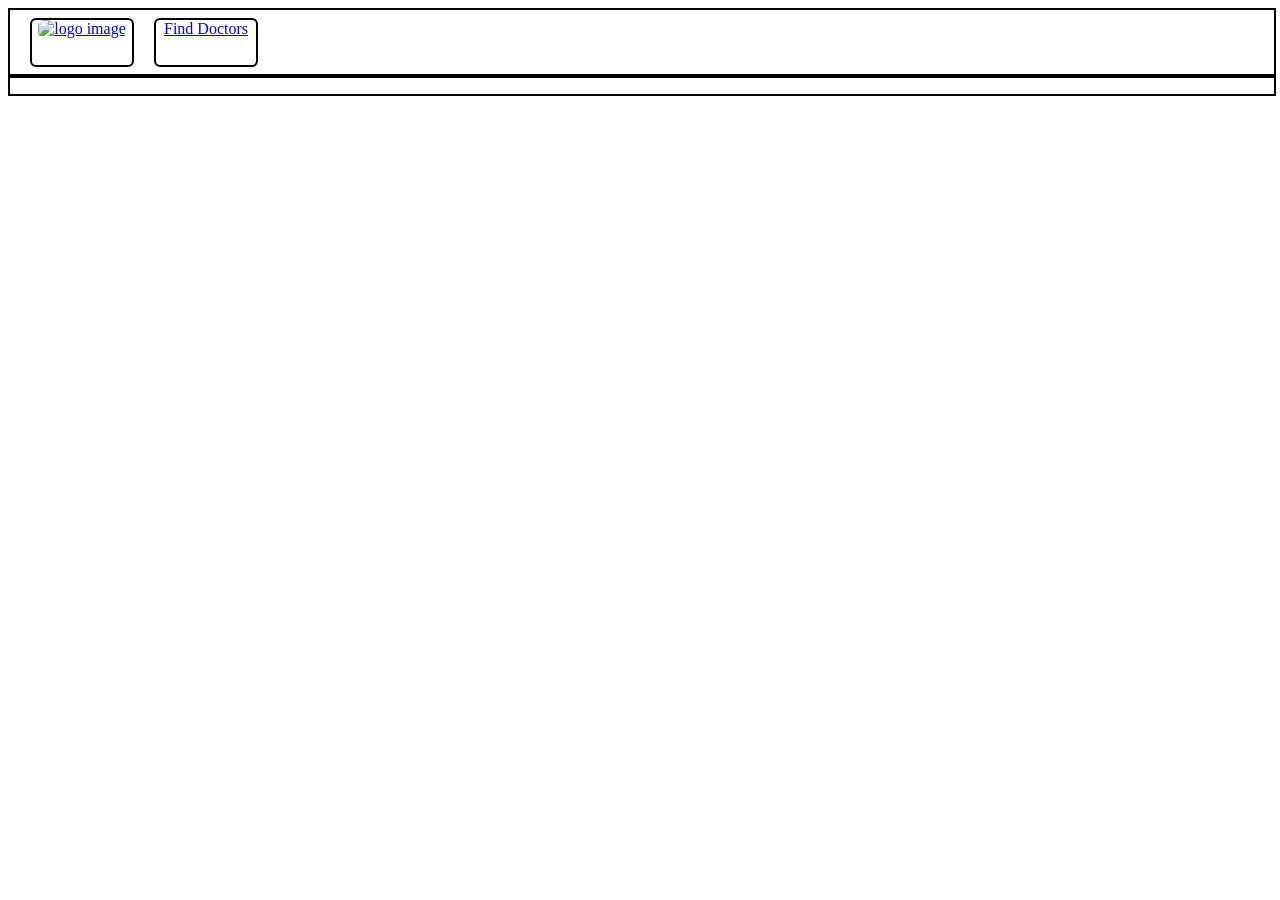
==== HTML/Index.html @ d13286d1 "rohan" ====
<!DOCTYPE html>
<html lang="en">
<head>
    <meta charset="UTF-8">
    <meta name="viewport" content="width=device-width, initial-scale=1.0">
    <title>Document</title>
    <link href="../CSS/Style.css" rel="stylesheet">
</head>
<body>
    <div class="main_coint">
        <div class="nav">
            <div class="logo">
                <a href="../CSS/Style.css" >
                    <img src="logo.png" alt="logo image" height="100%" width="100%" style="border-radius:6px;">
                </a>
            </div>
            <div class="logo">
                <a href="https://www.practo.com/" >
                Find Doctors
                </a>
            </div>
            
        </div>
        <div class="main"><p></p></div>
    </div>
</body>
</html>
---- CSS/Style.css ----
*{
    /* background-color: blue; */
 }
.nav{
    display:flex;
    height: 64px;
    width: 100%;
    border:2px solid black;
    align-items: center;
}
.logo{
    height: 45px;
    width: 100px;
    border:2px solid black;
    border-radius:6px;
    margin-left:20px;
    text-align: center;
    align-items: center;
}

.main{
    height: 100%;
    width: 100%;
    border:2px solid black;
}
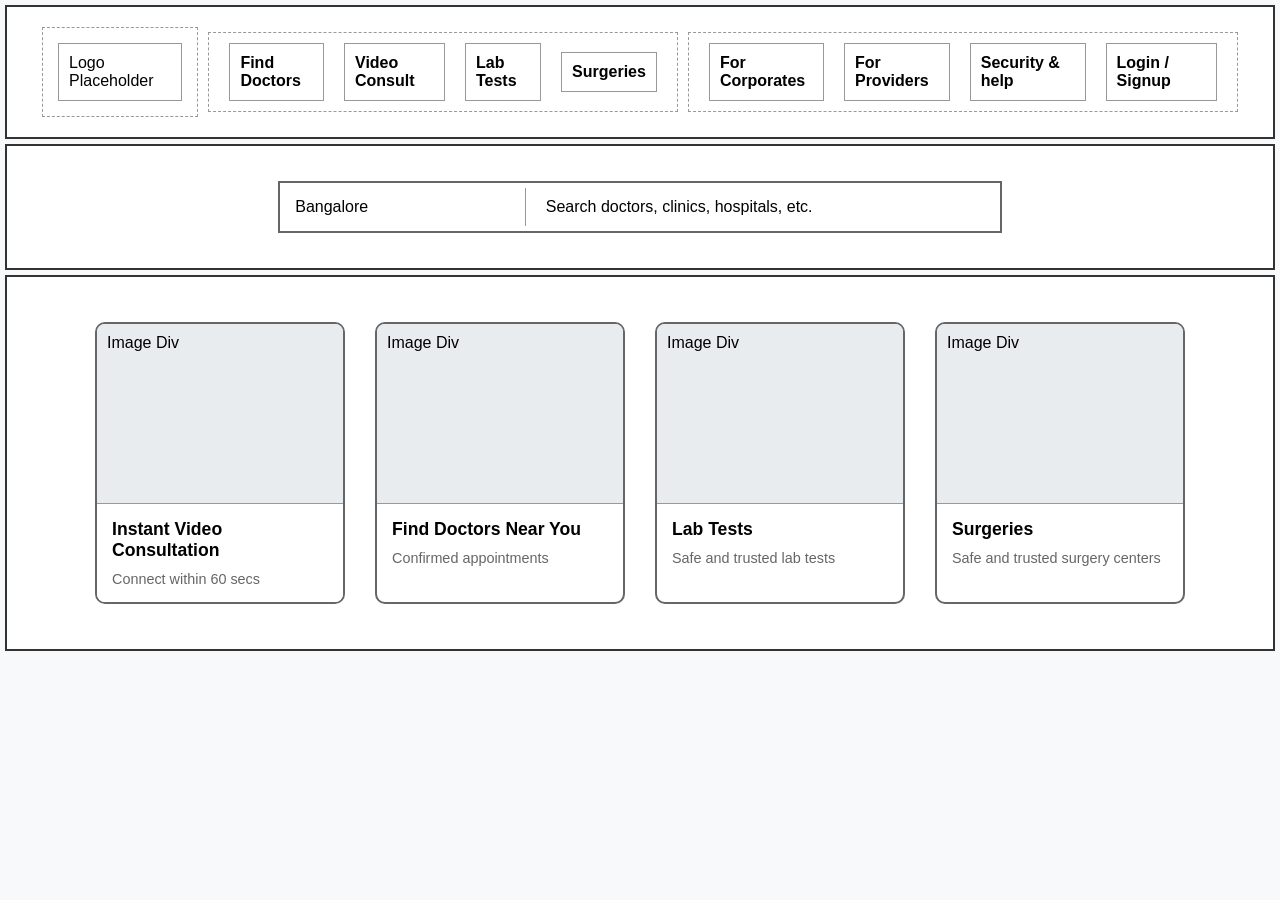
==== commit d5b40757: "rohan" ====
--- a/HTML/Index.html
+++ b/HTML/Index.html
@@ -7,21 +7,68 @@
     <link href="../CSS/Style.css" rel="stylesheet">
 </head>
 <body>
-    <div class="main_coint">
-        <div class="nav">
-            <div class="logo">
-                <a href="../CSS/Style.css" >
-                    <img src="logo.png" alt="logo image" height="100%" width="100%" style="border-radius:6px;">
-                </a>
-            </div>
-            <div class="logo">
-                <a href="https://www.practo.com/" >
-                Find Doctors
-                </a>
-            </div>
-            
-        </div>
-        <div class="main"><p></p></div>
+
+  <div class="header">
+    <div class="header-left">
+      <div class="logo">Logo Placeholder</div>
     </div>
+    
+    <div class="header-center">
+      <div class="nav-item">Find Doctors</div>
+      <div class="nav-item">Video Consult</div>
+      <div class="nav-item">Lab Tests</div>
+      <div class="nav-item">Surgeries</div>
+    </div>
+
+    <div class="header-right">
+      <div class="nav-item">For Corporates</div>
+      <div class="nav-item">For Providers</div>
+      <div class="nav-item">Security & help</div>
+      <div class="nav-item">Login / Signup</div>
+    </div>
+  </div>
+
+  <div class="search-container">
+    <div class="search-box">
+      <div class="location-input">Bangalore</div>
+      <div class="query-input">Search doctors, clinics, hospitals, etc.</div>
+    </div>
+  </div>
+
+  <div class="services-container">
+    
+    <div class="card">
+      <div class="card-image-placeholder">Image Div</div>
+      <div class="card-content">
+        <div class="card-title">Instant Video Consultation</div>
+        <div class="card-subtitle">Connect within 60 secs</div>
+      </div>
+    </div>
+
+    <div class="card">
+      <div class="card-image-placeholder">Image Div</div>
+      <div class="card-content">
+        <div class="card-title">Find Doctors Near You</div>
+        <div class="card-subtitle">Confirmed appointments</div>
+      </div>
+    </div>
+
+    <div class="card">
+      <div class="card-image-placeholder">Image Div</div>
+      <div class="card-content">
+        <div class="card-title">Lab Tests</div>
+        <div class="card-subtitle">Safe and trusted lab tests</div>
+      </div>
+    </div>
+
+    <div class="card">
+      <div class="card-image-placeholder">Image Div</div>
+      <div class="card-content">
+        <div class="card-title">Surgeries</div>
+        <div class="card-subtitle">Safe and trusted surgery centers</div>
+      </div>
+    </div>
+
+  </div>
 </body>
 </html>
--- a/CSS/Style.css
+++ b/CSS/Style.css
@@ -1,25 +1,114 @@
-*{
-    /* background-color: blue; */
- }
-.nav{
-    display:flex;
-    height: 64px;
-    width: 100%;
-    border:2px solid black;
+  * {
+    box-sizing: border-box;
+    font-family: sans-serif;
+  }
+
+  body {
+    margin: 0;
+    padding: 0;
+    background-color: #f8f9fa;
+  }
+
+  /* Universal border application for structure visualization */
+  div {
+    border: 1px solid #999;
+    padding: 10px;
+    margin: 5px;
+    background-color: #fff;
+  }
+
+  /* Header Section */
+  .header {
+    display: flex;
+    justify-content: space-between;
     align-items: center;
-}
-.logo{
-    height: 45px;
-    width: 100px;
-    border:2px solid black;
-    border-radius:6px;
-    margin-left:20px;
-    text-align: center;
+    border: 2px solid #333;
+    padding: 15px 30px;
+  }
+
+  .header-left, .header-center, .header-right {
+    display: flex;
     align-items: center;
-}
+    border-style: dashed;
+  }
 
-.main{
-    height: 100%;
-    width: 100%;
-    border:2px solid black;
-}
+  .nav-item {
+    margin: 0 10px;
+    font-weight: bold;
+  }
+
+  /* Search Section */
+  .search-container {
+    display: flex;
+    justify-content: center;
+    padding: 30px;
+    border: 2px solid #333;
+  }
+
+  .search-box {
+    display: flex;
+    width: 60%;
+    border: 2px solid #666;
+    padding: 0;
+  }
+
+  .location-input {
+    flex: 1;
+    border: none;
+    border-right: 1px solid #999;
+  }
+
+  .query-input {
+    flex: 2;
+    border: none;
+  }
+
+  /* Cards Section */
+  .services-container {
+    display: flex;
+    justify-content: center;
+    gap: 20px;
+    padding: 40px;
+    border: 2px solid #333;
+  }
+
+  .card {
+    display: flex;
+    flex-direction: column;
+    width: 250px;
+    border: 2px solid #666;
+    border-radius: 10px;
+    padding: 0;
+    overflow: hidden;
+  }
+
+  .card-image-placeholder {
+    height: 180px;
+    border: none;
+    border-bottom: 1px solid #999;
+    background-color: #e9ecef;
+    margin: 0;
+  }
+
+  .card-content {
+    padding: 15px;
+    border: none;
+    margin: 0;
+  }
+
+  .card-title {
+    font-weight: bold;
+    font-size: 1.1em;
+    border: none;
+    padding: 0 0 10px 0;
+    margin: 0;
+  }
+
+  .card-subtitle {
+    color: #666;
+    font-size: 0.9em;
+    border: none;
+    padding: 0;
+    margin: 0;
+  }
+  
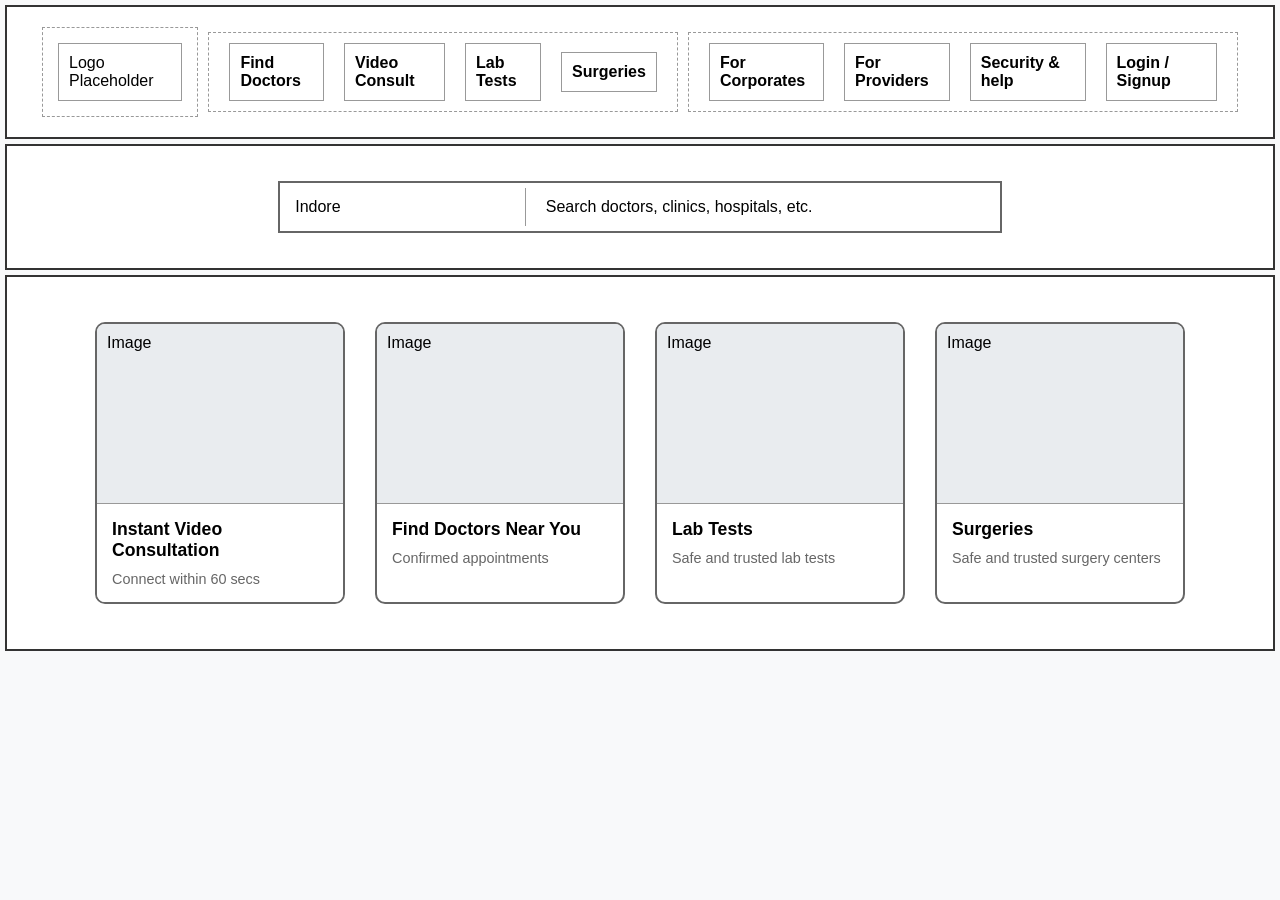
==== commit ad9ebfb8: "rohan" ====
--- a/HTML/Index.html
+++ b/HTML/Index.html
@@ -30,7 +30,7 @@
 
   <div class="search-container">
     <div class="search-box">
-      <div class="location-input">Bangalore</div>
+      <div class="location-input">Indore</div>
       <div class="query-input">Search doctors, clinics, hospitals, etc.</div>
     </div>
   </div>
@@ -38,7 +38,7 @@
   <div class="services-container">
     
     <div class="card">
-      <div class="card-image-placeholder">Image Div</div>
+      <div class="card-image-placeholder">Image</div>
       <div class="card-content">
         <div class="card-title">Instant Video Consultation</div>
         <div class="card-subtitle">Connect within 60 secs</div>
@@ -46,7 +46,7 @@
     </div>
 
     <div class="card">
-      <div class="card-image-placeholder">Image Div</div>
+      <div class="card-image-placeholder">Image </div>
       <div class="card-content">
         <div class="card-title">Find Doctors Near You</div>
         <div class="card-subtitle">Confirmed appointments</div>
@@ -54,7 +54,7 @@
     </div>
 
     <div class="card">
-      <div class="card-image-placeholder">Image Div</div>
+      <div class="card-image-placeholder">Image </div>
       <div class="card-content">
         <div class="card-title">Lab Tests</div>
         <div class="card-subtitle">Safe and trusted lab tests</div>
@@ -62,7 +62,7 @@
     </div>
 
     <div class="card">
-      <div class="card-image-placeholder">Image Div</div>
+      <div class="card-image-placeholder">Image </div>
       <div class="card-content">
         <div class="card-title">Surgeries</div>
         <div class="card-subtitle">Safe and trusted surgery centers</div>
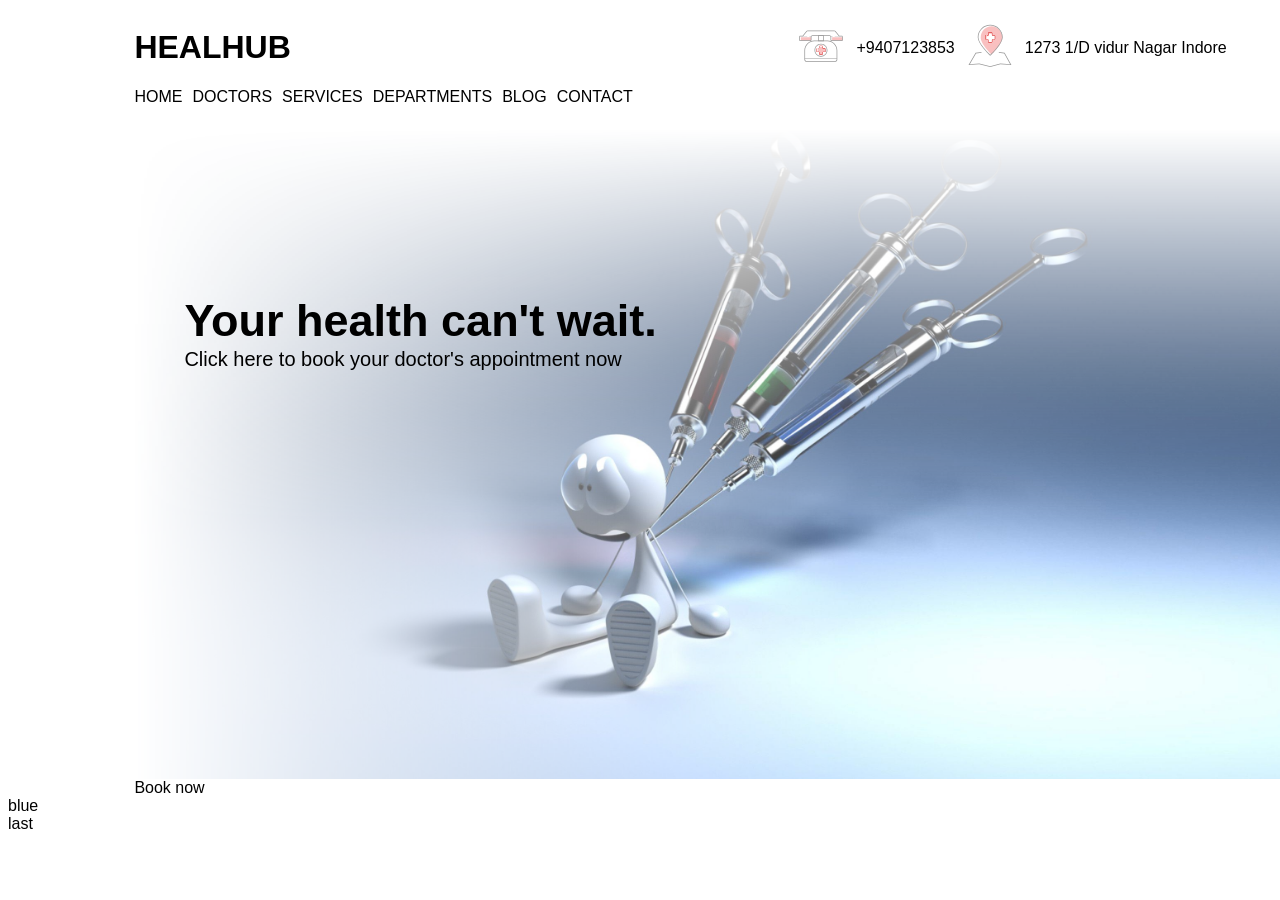
==== commit c603ab98: "rohan" ====
--- a/HTML/Index.html
+++ b/HTML/Index.html
@@ -1,74 +1,33 @@
 <!DOCTYPE html>
 <html lang="en">
 <head>
-    <meta charset="UTF-8">
-    <meta name="viewport" content="width=device-width, initial-scale=1.0">
-    <title>Document</title>
-    <link href="../CSS/Style.css" rel="stylesheet">
+  <meta charset="UTF-8">
+  <meta name="viewport" content="width=device-width, initial-scale=1.0">
+  <title>Document</title>
+  <link href="../CSS/Style.css" rel="Stylesheet">
 </head>
 <body>
-
-  <div class="header">
-    <div class="header-left">
-      <div class="logo">Logo Placeholder</div>
+  <div class="main_c">
+    <div class="Upper_nav">
+      <div class="heading"><h1>HEAL</span><span>HUB</span></h1></div>
+      <div class="phone"><span><img src="../Images/telephone-svgrepo-com.svg" height="50px" width="50px"></span><span>+9407123853</span></div>
+      <div class="location"><span><img src="../Images/location-svgrepo-com.svg" height="50px" width="50px"></span><span>1273 1/D vidur Nagar Indore</span></div>
+      </div>
+    <div class="Second_nav">
+      <div class="nav_item">HOME</div>
+      <div class="nav_item">DOCTORS</div>
+      <div class="nav_item">SERVICES</div>
+      <div class="nav_item">DEPARTMENTS</div>
+      <div class="nav_item">BLOG</div>
+      <div class="nav_item">CONTACT</div>
     </div>
-    
-    <div class="header-center">
-      <div class="nav-item">Find Doctors</div>
-      <div class="nav-item">Video Consult</div>
-      <div class="nav-item">Lab Tests</div>
-      <div class="nav-item">Surgeries</div>
+    <div class="slides_phots"> 
+      <div class="img1"></div>
+      <div class="tonimg"><p><b>Your health can't wait.</b></p><br><P style="font-size: 20px;position: absolute; top: 78px;"> Click here to book your doctor's appointment now</p></div>
+      <div class="book_box">Book now</div>
     </div>
-
-    <div class="header-right">
-      <div class="nav-item">For Corporates</div>
-      <div class="nav-item">For Providers</div>
-      <div class="nav-item">Security & help</div>
-      <div class="nav-item">Login / Signup</div>
-    </div>
-  </div>
-
-  <div class="search-container">
-    <div class="search-box">
-      <div class="location-input">Indore</div>
-      <div class="query-input">Search doctors, clinics, hospitals, etc.</div>
-    </div>
-  </div>
-
-  <div class="services-container">
-    
-    <div class="card">
-      <div class="card-image-placeholder">Image</div>
-      <div class="card-content">
-        <div class="card-title">Instant Video Consultation</div>
-        <div class="card-subtitle">Connect within 60 secs</div>
-      </div>
-    </div>
-
-    <div class="card">
-      <div class="card-image-placeholder">Image </div>
-      <div class="card-content">
-        <div class="card-title">Find Doctors Near You</div>
-        <div class="card-subtitle">Confirmed appointments</div>
-      </div>
-    </div>
-
-    <div class="card">
-      <div class="card-image-placeholder">Image </div>
-      <div class="card-content">
-        <div class="card-title">Lab Tests</div>
-        <div class="card-subtitle">Safe and trusted lab tests</div>
-      </div>
-    </div>
-
-    <div class="card">
-      <div class="card-image-placeholder">Image </div>
-      <div class="card-content">
-        <div class="card-title">Surgeries</div>
-        <div class="card-subtitle">Safe and trusted surgery centers</div>
-      </div>
-    </div>
-
+    <div class="blue_slide">blue</div>
+    <div class="bottom">last</div>
   </div>
 </body>
 </html>
--- a/CSS/Style.css
+++ b/CSS/Style.css
@@ -1,114 +1,55 @@
-  * {
-    box-sizing: border-box;
-    font-family: sans-serif;
-  }
-
-  body {
-    margin: 0;
-    padding: 0;
-    background-color: #f8f9fa;
-  }
-
-  /* Universal border application for structure visualization */
-  div {
-    border: 1px solid #999;
-    padding: 10px;
-    margin: 5px;
-    background-color: #fff;
-  }
-
-  /* Header Section */
-  .header {
-    display: flex;
-    justify-content: space-between;
-    align-items: center;
-    border: 2px solid #333;
-    padding: 15px 30px;
-  }
-
-  .header-left, .header-center, .header-right {
-    display: flex;
-    align-items: center;
-    border-style: dashed;
-  }
-
-  .nav-item {
-    margin: 0 10px;
-    font-weight: bold;
-  }
-
-  /* Search Section */
-  .search-container {
-    display: flex;
-    justify-content: center;
-    padding: 30px;
-    border: 2px solid #333;
-  }
-
-  .search-box {
-    display: flex;
-    width: 60%;
-    border: 2px solid #666;
-    padding: 0;
-  }
-
-  .location-input {
-    flex: 1;
-    border: none;
-    border-right: 1px solid #999;
-  }
-
-  .query-input {
-    flex: 2;
-    border: none;
-  }
-
-  /* Cards Section */
-  .services-container {
-    display: flex;
-    justify-content: center;
-    gap: 20px;
-    padding: 40px;
-    border: 2px solid #333;
-  }
-
-  .card {
-    display: flex;
-    flex-direction: column;
-    width: 250px;
-    border: 2px solid #666;
-    border-radius: 10px;
-    padding: 0;
-    overflow: hidden;
-  }
-
-  .card-image-placeholder {
-    height: 180px;
-    border: none;
-    border-bottom: 1px solid #999;
-    background-color: #e9ecef;
-    margin: 0;
-  }
-
-  .card-content {
-    padding: 15px;
-    border: none;
-    margin: 0;
-  }
-
-  .card-title {
-    font-weight: bold;
-    font-size: 1.1em;
-    border: none;
-    padding: 0 0 10px 0;
-    margin: 0;
-  }
-
-  .card-subtitle {
-    color: #666;
-    font-size: 0.9em;
-    border: none;
-    padding: 0;
-    margin: 0;
-  }
-  +*{
+  /* border: 1px solid black; */
+  color:black;
+  font-family: 'Segoe UI', Tahoma, Geneva, Verdana, sans-serif;
+}
+.Upper_nav{
+  display: flex;
+  flex-direction: row ;
+  align-items: center;
+}
+.heading{
+  margin-left: 10%;
+}
+.phone{
+  margin-left:40%;
+  display: flex;
+  align-items: center;
+  gap: 10px;
+}
+.location{
+  margin-left:10px;
+  display: flex;
+  align-items: center;
+  gap: 10px;
+  
+}
+.Second_nav{
+  margin-left: 10%;
+  display: flex;
+  align-items: center;
+  gap: 10px;
+  
+}
+.slides_phots{
+  margin-left: 10%;
+}
+.img1{
+  height: 650px;
+  width: 1190px;
+  margin-top: 2%;
+  visibility:10px ;
+  background-image: url(../Images/4433937.jpg);
+  background-size: cover;
+  mask-image:
+    linear-gradient(to bottom, transparent 0%, black 60%),
+    linear-gradient(to right, transparent 0%, black 60%);
+    mask-composite: intersect;
+    display: block;
+}
+.tonimg{
+  position: absolute;
+  top:250px;
+  font-size: 45px;
+  margin-left: 50px;
+}
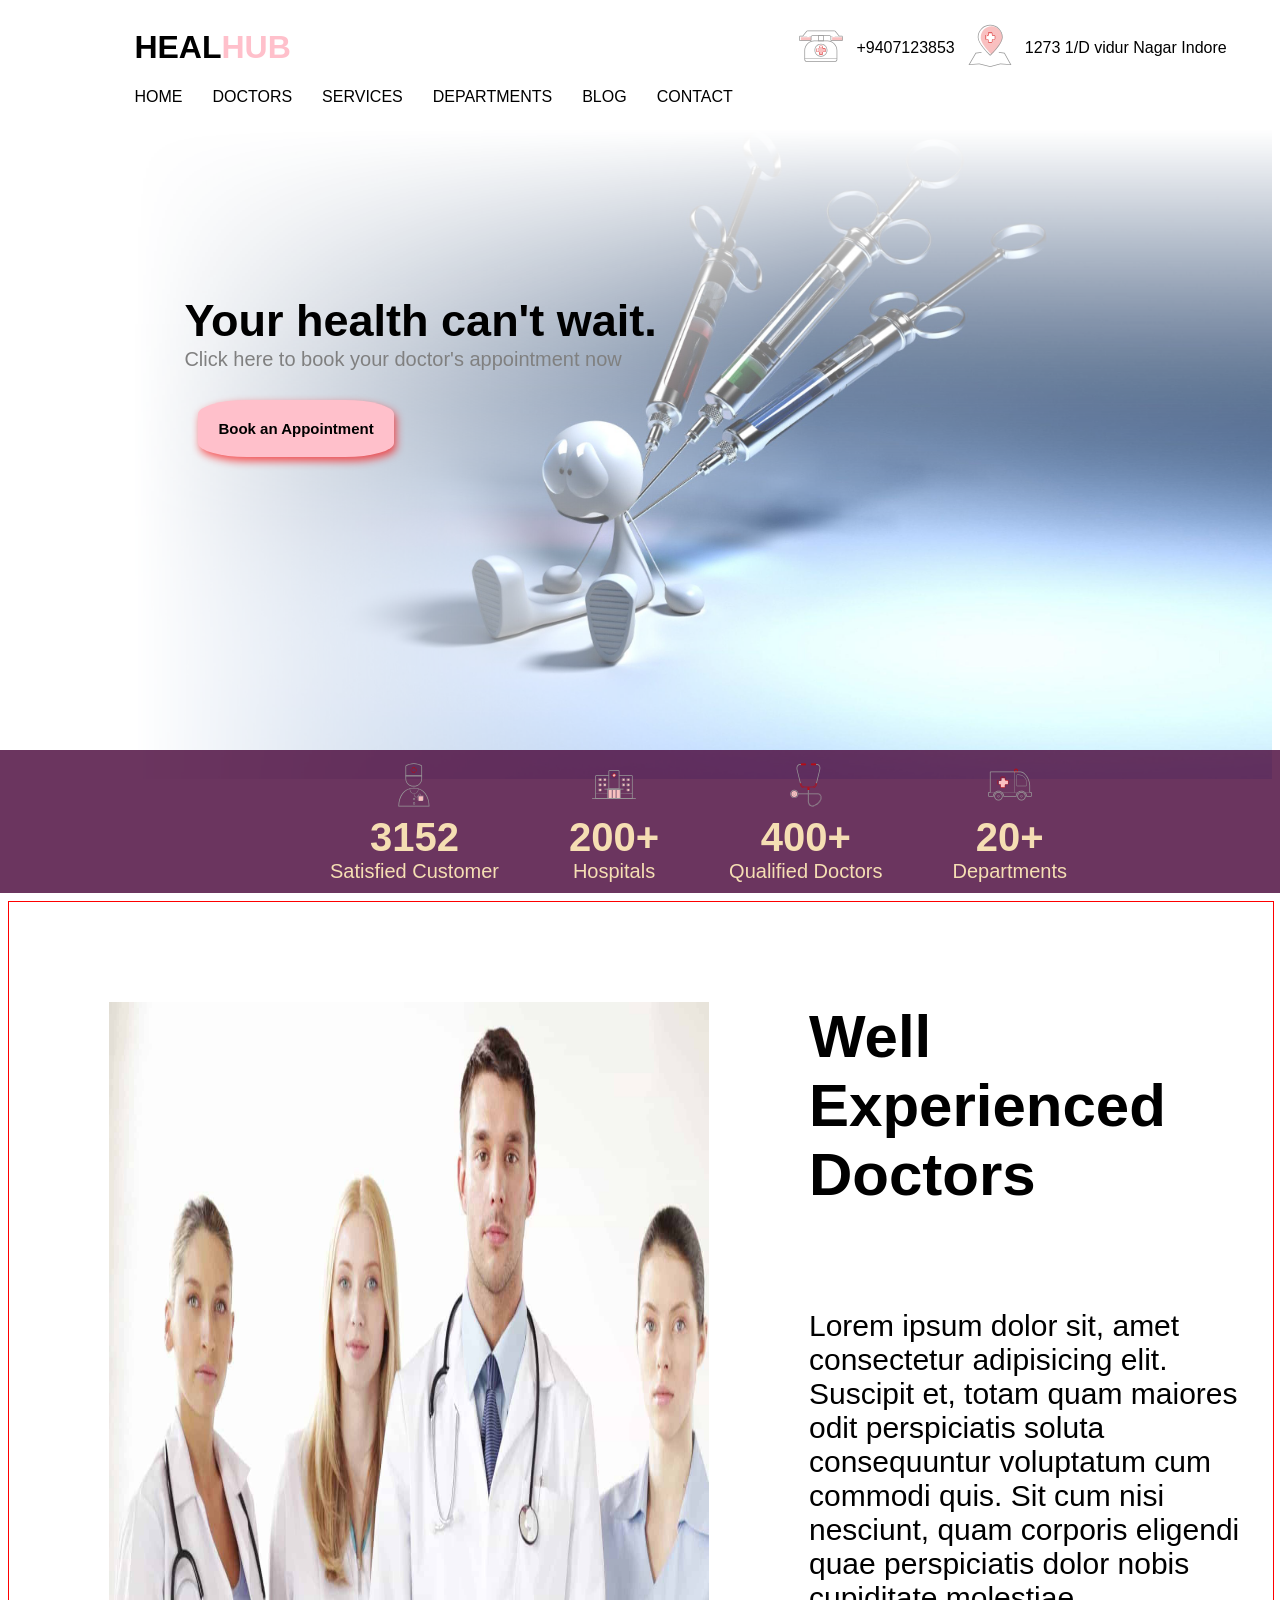
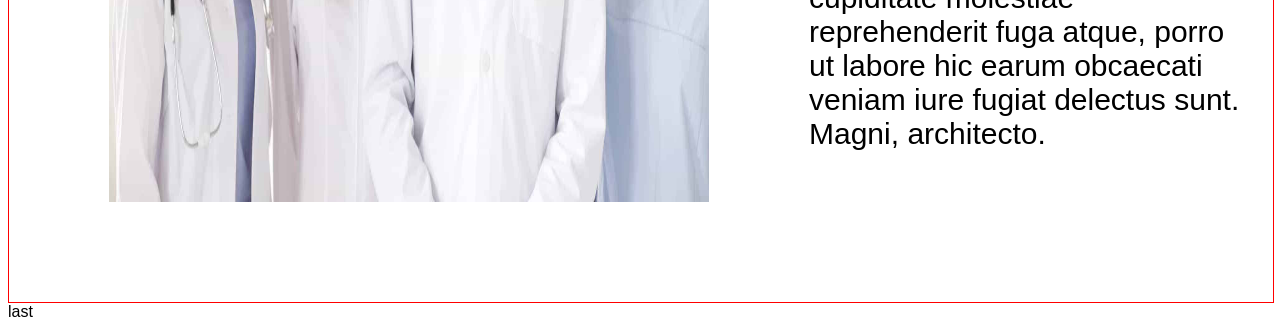
==== commit 7774b6f3: "rohan" ====
--- a/HTML/Index.html
+++ b/HTML/Index.html
@@ -9,7 +9,7 @@
 <body>
   <div class="main_c">
     <div class="Upper_nav">
-      <div class="heading"><h1>HEAL</span><span>HUB</span></h1></div>
+      <div class="heading"><h1>HEAL</span><span style="color: pink;">HUB</span></h1></div>
       <div class="phone"><span><img src="../Images/telephone-svgrepo-com.svg" height="50px" width="50px"></span><span>+9407123853</span></div>
       <div class="location"><span><img src="../Images/location-svgrepo-com.svg" height="50px" width="50px"></span><span>1273 1/D vidur Nagar Indore</span></div>
       </div>
@@ -21,13 +21,40 @@
       <div class="nav_item">BLOG</div>
       <div class="nav_item">CONTACT</div>
     </div>
+
+
+
     <div class="slides_phots"> 
       <div class="img1"></div>
-      <div class="tonimg"><p><b>Your health can't wait.</b></p><br><P style="font-size: 20px;position: absolute; top: 78px;"> Click here to book your doctor's appointment now</p></div>
-      <div class="book_box">Book now</div>
+      <div class="tonimg"><p><b>Your health can't wait.</b></p><br><P style="font-size: 20px;position: absolute; top: 78px; color: gray;"> Click here to book your doctor's appointment now</p></div>
+        <div class="book_box">Book an Appointment</div>
+        <div class="img2"></div>
+        <div class="patta" >
+          <div class="box1" style="margin-left: 25%;"><img src="../Images/doctor-svgrepo-com.svg" height="50px" width="50px"><h1>3152</h1>Satisfied Customer</div>
+          <div class="box1"><img src="../Images/clinic-building-svgrepo-com.svg" height="50px" width="50px"><h1>200+</h1>Hospitals</div>
+          <div class="box1"><img src="../Images/stethoscope-svgrepo-com.svg" height="50px" width="50px"><h1>400+</h1>Qualified Doctors</div>
+          <div class="box1"><img src="../Images/ambulance-svgrepo-com.svg" height="50px" width="50px"><h1>20+</h1>Departments</div>
+        </div>
     </div>
-    <div class="blue_slide">blue</div>
+    <br><br><br><br>
+
+
+
+    <div class="doct">
+      <div class="dimg"><img src="../Images/docs.jpg" width="100%" height="100%"></div>
+      <div class="headd"><h1>Well Experienced Doctors</h1></div>
+      <div class="headd">Lorem ipsum dolor sit, amet consectetur adipisicing elit. Suscipit et, totam quam maiores odit perspiciatis soluta consequuntur voluptatum cum commodi quis. Sit cum nisi nesciunt, quam corporis eligendi quae perspiciatis dolor nobis cupiditate molestiae reprehenderit fuga atque, porro ut labore hic earum obcaecati veniam iure fugiat delectus sunt. Magni, architecto.</div>
+    </div>
+
+
+
     <div class="bottom">last</div>
-  </div>
+
+
+
+    </div>
+
+
+
 </body>
 </html>
--- a/CSS/Style.css
+++ b/CSS/Style.css
@@ -28,7 +28,7 @@
   margin-left: 10%;
   display: flex;
   align-items: center;
-  gap: 10px;
+  gap: 30px;
   
 }
 .slides_phots{
@@ -36,7 +36,7 @@
 }
 .img1{
   height: 650px;
-  width: 1190px;
+  width: 100%;
   margin-top: 2%;
   visibility:10px ;
   background-image: url(../Images/4433937.jpg);
@@ -52,4 +52,81 @@
   top:250px;
   font-size: 45px;
   margin-left: 50px;
+}
+.book_box{
+  position: absolute;
+  top: 400px;
+  margin-left: 5%;
+  padding: 20px;
+  font-size: 15px;
+  background-color: pink;
+  border-radius: 25%;
+  box-shadow: rgba(255, 0, 0, 0.653) 2px 4px 8px;
+  font-weight: 900;
+}
+.book_box:hover{
+  background-color: greenyellow;
+  box-shadow: rgba(80, 80, 80, 0.788) 2px 4px 8px;
+  z-index: 2;
+}
+/* .img1{
+  height: 650px;
+  width: 100%;
+  margin-top: 2%;
+  visibility:10px ;
+  background-image: url(../Images/4433914.jpg);
+  background-size: cover;
+  mask-image:
+  linear-gradient(to bottom, transparent 0%, black 60%),
+  linear-gradient(to right, transparent 0%, black 60%);
+  mask-composite: intersect;
+  display: block;
+  overflow-wrap: anywhere;
+  } */
+  .patta{
+    position: absolute;
+    top: 750px;
+    left: 0;
+    width: 100%;
+    display: flex;
+    flex-direction: row;
+    gap: 50px;
+    background-color: rgba(71, 3, 55, 0.8);
+    opacity: 0.2px;
+    justify-items: center ;
+    align-items: center;
+    text-align: center;
+}
+.box1{
+padding: 10px;
+color: wheat;
+font-size: 20px;
+position: flex;
+}
+.box1 h1{
+  color: wheat;
+  padding: 0;
+  margin: 0;
+}
+.doct{
+  margin-top:50px ;
+  display: block;
+  height:1000px;
+  width: 100%;
+  border: 1px solid red;
+  /* display: flex; */
+}
+.headd{
+  margin-left:800px ;
+  font-size: 30px;
+  margin-top: 100px;
+  margin-right: 30px;
+}
+.dimg{
+  margin: 100px;
+  height: 800px;
+  width: 600px;
+  mask-image: -moz-linear-gradient();
+  border-radius: 20px;
+  position: absolute;
 }
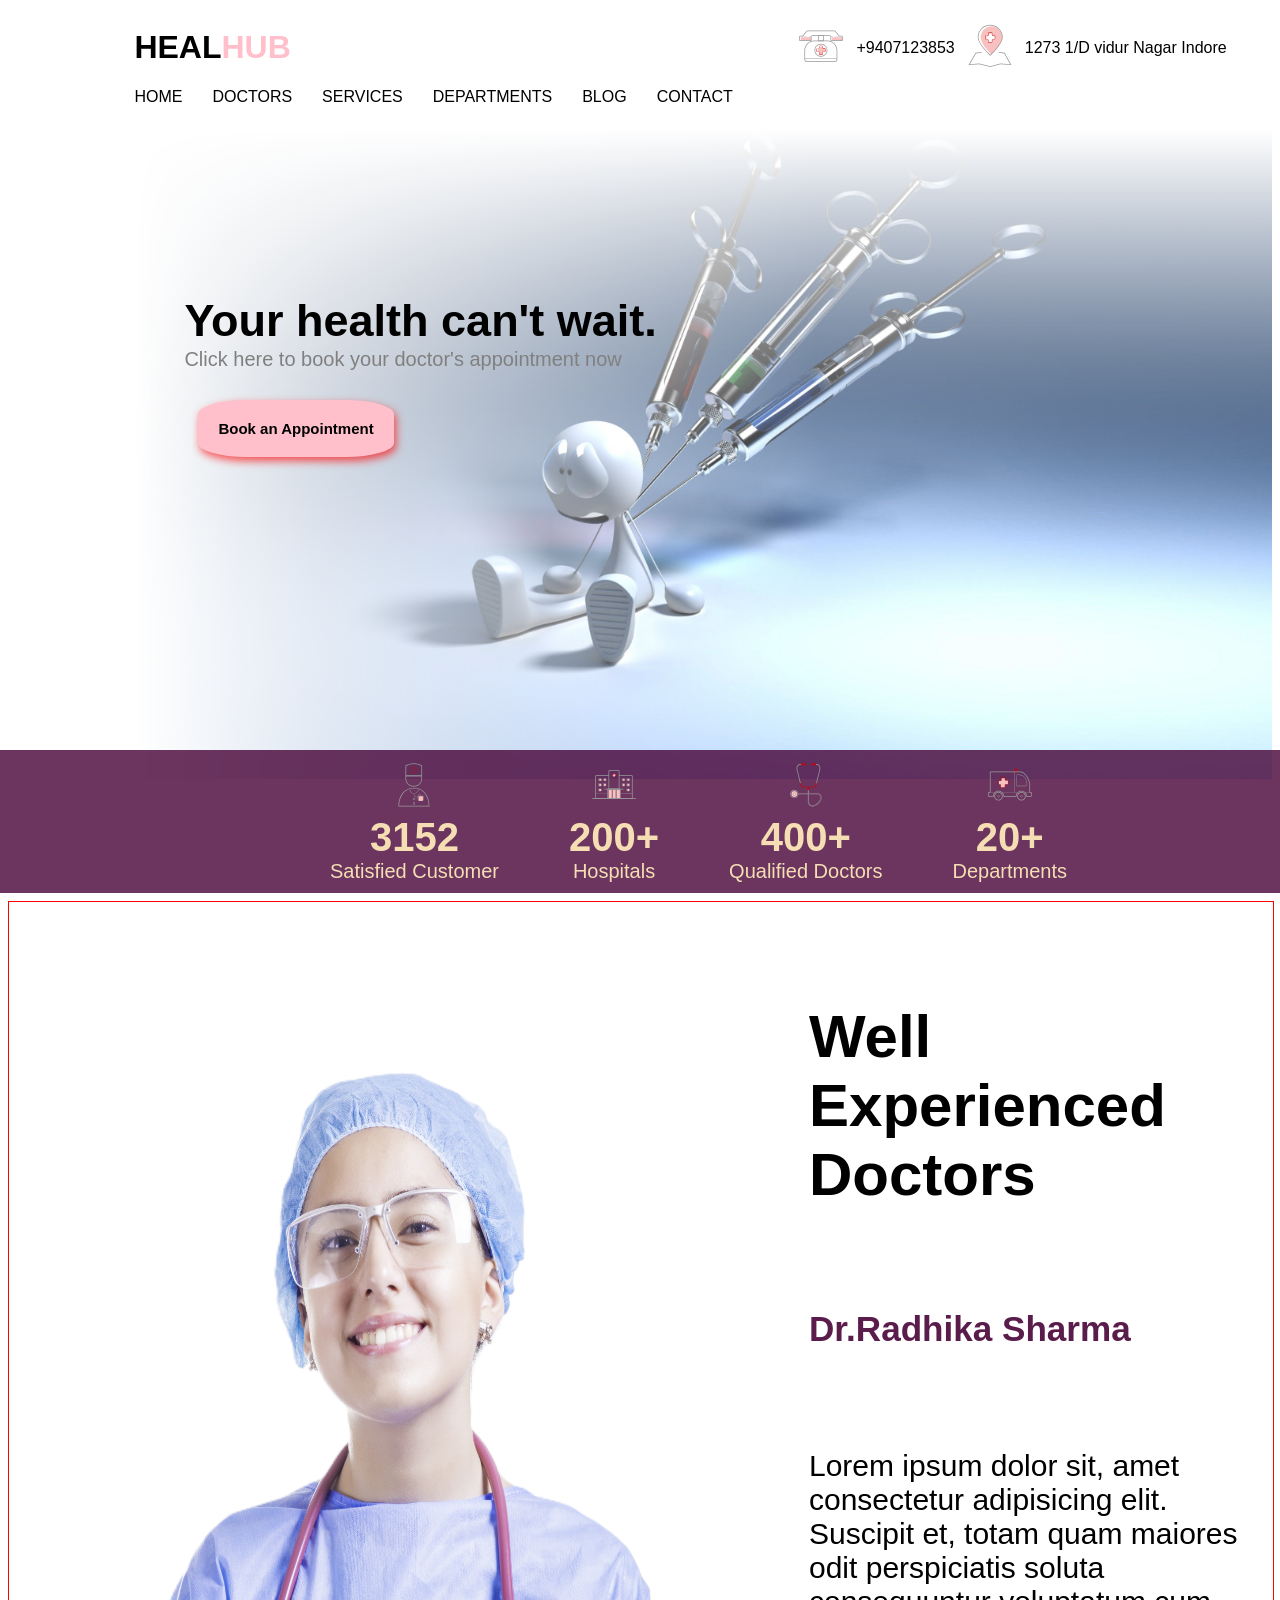
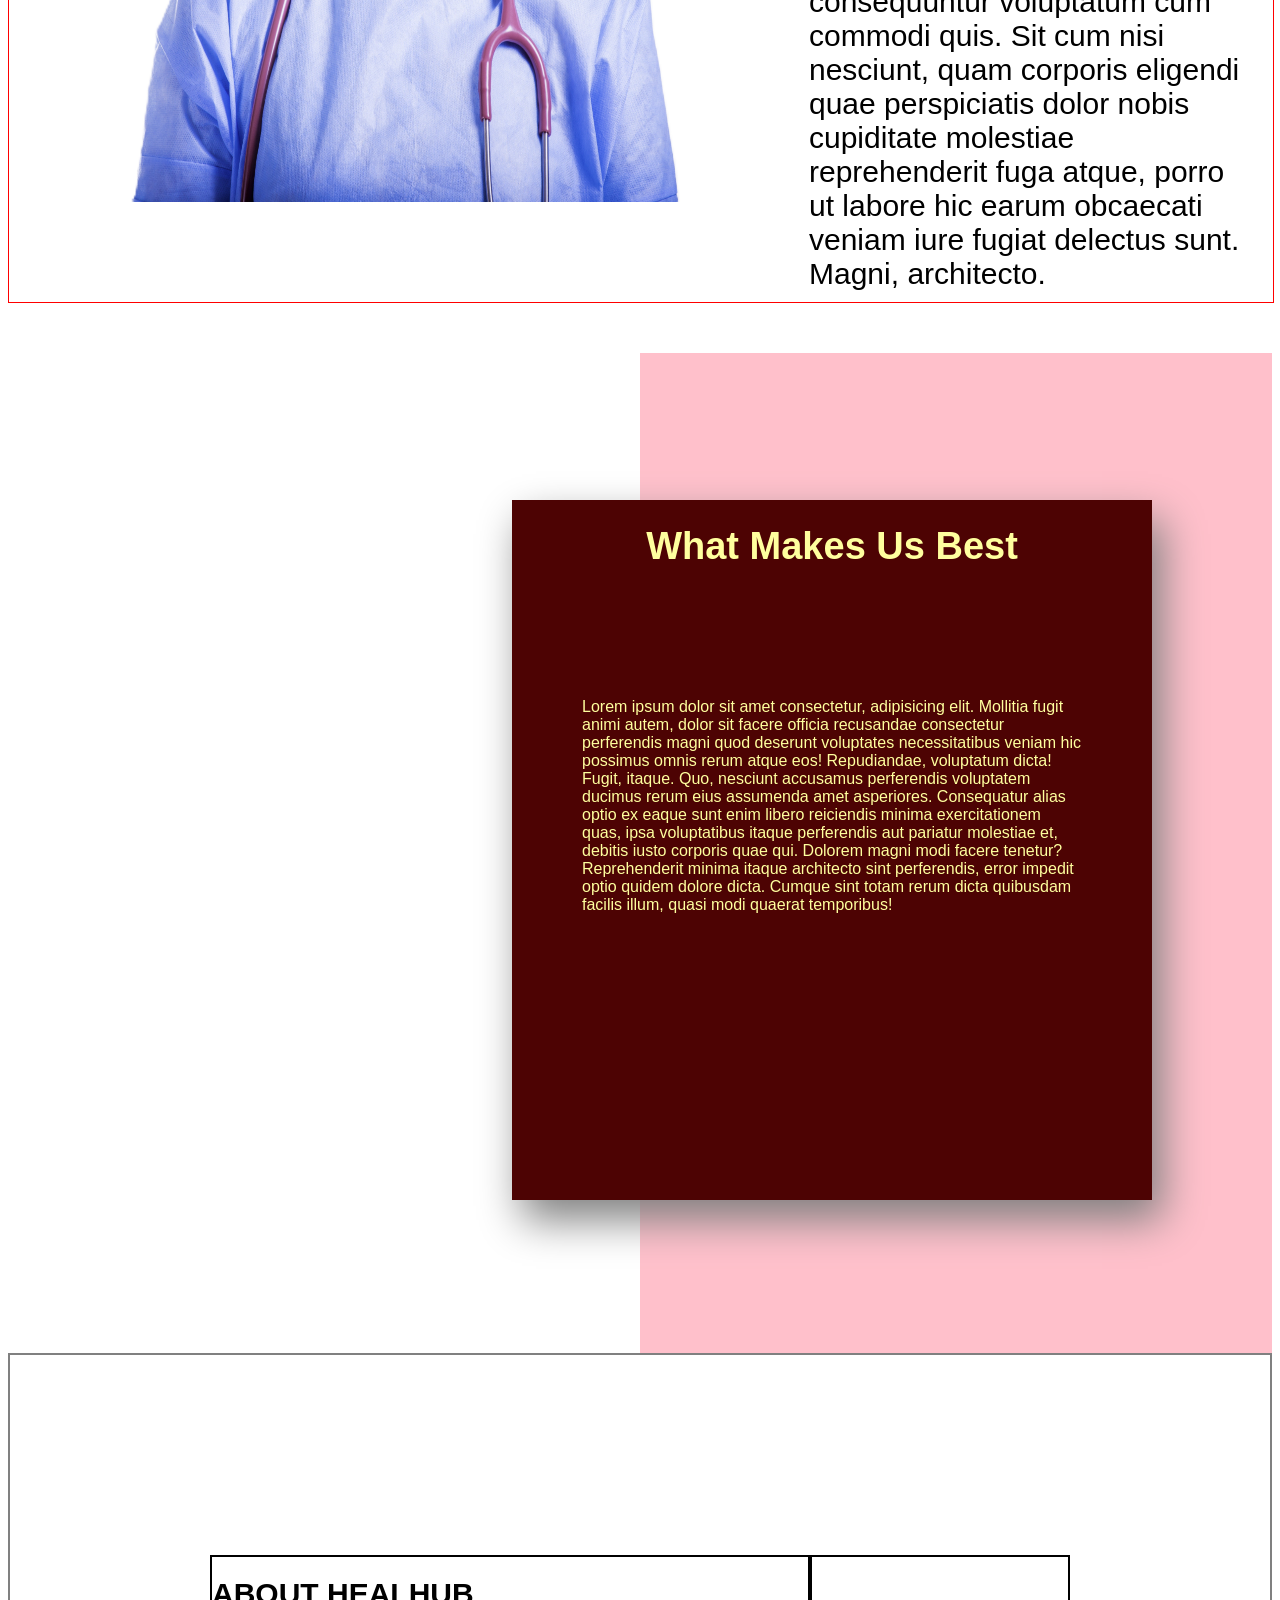
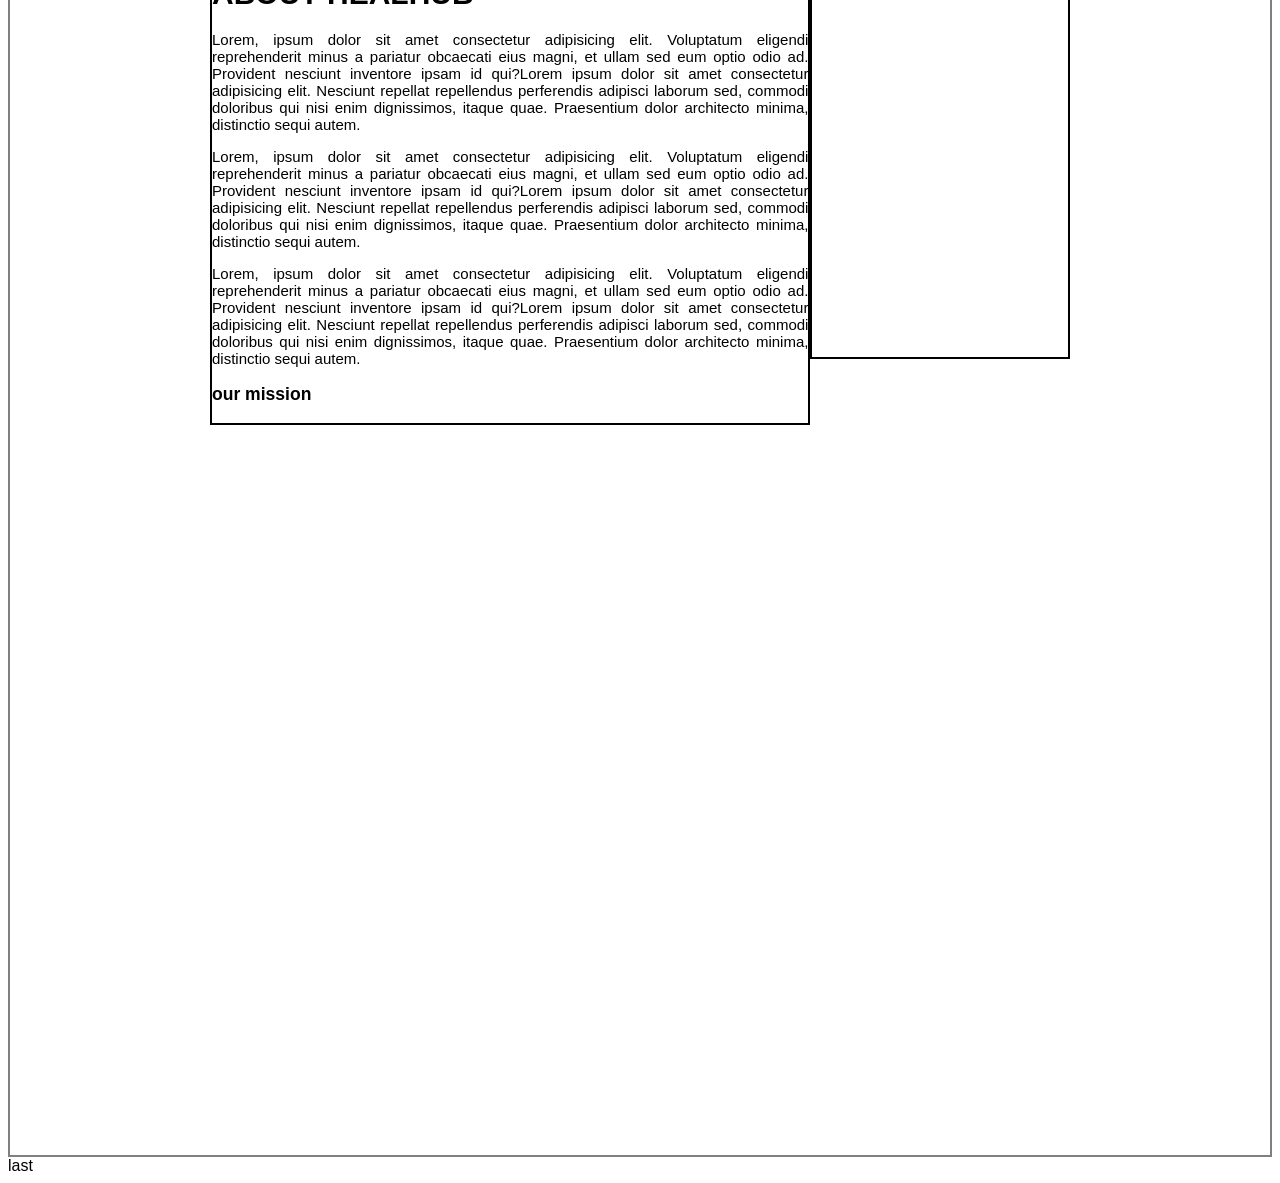
==== commit 7590d100: "rohan" ====
--- a/HTML/Index.html
+++ b/HTML/Index.html
@@ -41,11 +41,33 @@
 
 
     <div class="doct">
-      <div class="dimg"><img src="../Images/docs.jpg" width="100%" height="100%"></div>
+      <div class="dimg"><img src="../Images/voltamax-nurse-2019420.jpg" width="100%" height="100%"></div>
       <div class="headd"><h1>Well Experienced Doctors</h1></div>
+      <div class="headd"><h3 style="color: rgba(71, 3, 55, 0.9) ;">Dr.Radhika Sharma</h3></div>
       <div class="headd">Lorem ipsum dolor sit, amet consectetur adipisicing elit. Suscipit et, totam quam maiores odit perspiciatis soluta consequuntur voluptatum cum commodi quis. Sit cum nisi nesciunt, quam corporis eligendi quae perspiciatis dolor nobis cupiditate molestiae reprehenderit fuga atque, porro ut labore hic earum obcaecati veniam iure fugiat delectus sunt. Magni, architecto.</div>
     </div>
-
+    <div class="wmb">
+      <div class="one"></div>
+      <div class="one2"></div>
+      <div class="one3">
+        <h1>What Makes Us Best </h1>
+        <br>
+        <p>Lorem ipsum dolor sit amet consectetur, adipisicing elit. Mollitia fugit animi autem, dolor sit facere officia recusandae consectetur perferendis magni quod deserunt voluptates necessitatibus veniam hic possimus omnis rerum atque eos! Repudiandae, voluptatum dicta! Fugit, itaque. Quo, nesciunt accusamus perferendis voluptatem ducimus rerum eius assumenda amet asperiores. Consequatur alias optio ex eaque sunt enim libero reiciendis minima exercitationem quas, ipsa voluptatibus itaque perferendis aut pariatur molestiae et, debitis iusto corporis quae qui. Dolorem magni modi facere tenetur? Reprehenderit minima itaque architecto sint perferendis, error impedit optio quidem dolore dicta. Cumque sint totam rerum dicta quibusdam facilis illum, quasi modi quaerat temporibus!</p>
+      </div>
+    </div>
+    <div class="as">
+      <div class="t_on_as">
+        <h1>ABOUT HEALHUB</h1>
+        <p>Lorem, ipsum dolor sit amet consectetur adipisicing elit. Voluptatum eligendi reprehenderit minus a pariatur obcaecati eius magni, et ullam sed eum optio odio ad. Provident nesciunt inventore ipsam id qui?Lorem ipsum dolor sit amet consectetur adipisicing elit. Nesciunt repellat repellendus perferendis adipisci laborum sed, commodi doloribus qui nisi enim dignissimos, itaque quae. Praesentium dolor architecto minima, distinctio sequi autem.</p>
+        <p>Lorem, ipsum dolor sit amet consectetur adipisicing elit. Voluptatum eligendi reprehenderit minus a pariatur obcaecati eius magni, et ullam sed eum optio odio ad. Provident nesciunt inventore ipsam id qui?Lorem ipsum dolor sit amet consectetur adipisicing elit. Nesciunt repellat repellendus perferendis adipisci laborum sed, commodi doloribus qui nisi enim dignissimos, itaque quae. Praesentium dolor architecto minima, distinctio sequi autem.</p>
+        <p>Lorem, ipsum dolor sit amet consectetur adipisicing elit. Voluptatum eligendi reprehenderit minus a pariatur obcaecati eius magni, et ullam sed eum optio odio ad. Provident nesciunt inventore ipsam id qui?Lorem ipsum dolor sit amet consectetur adipisicing elit. Nesciunt repellat repellendus perferendis adipisci laborum sed, commodi doloribus qui nisi enim dignissimos, itaque quae. Praesentium dolor architecto minima, distinctio sequi autem.</p>
+        <h3>our mission</h3>
+      </div>
+        <div class="imgas">
+          
+        </div>  
+        
+    </div>
 
 
     <div class="bottom">last</div>
--- a/CSS/Style.css
+++ b/CSS/Style.css
@@ -123,10 +123,75 @@
   margin-right: 30px;
 }
 .dimg{
+  /* border: 2px solid red; */
   margin: 100px;
   height: 800px;
   width: 600px;
   mask-image: -moz-linear-gradient();
   border-radius: 20px;
   position: absolute;
-}+}
+.wmb{
+  display: flex;
+  margin-top:50px ;
+  height:1000px;
+  width: 100%;
+  /* border: 1px solid red; */
+}
+.one{
+  /* border: 1px solid red; */
+  height: 1000px;
+  width: 50%;
+  background-image:url(../Images/Gemini_Generated_Image_u588p7u588p7u588.png) ;
+  background-size: cover;
+  margin-left: 0px;
+}
+.one2{
+  /* border: 1px solid red; */
+  height: 1000px;
+  background-color: pink;
+  width: 50%;
+  
+}
+.one3{
+  /* border: 1px solid red; */
+  height: 700px;
+  width: 50%;
+  background-color: rgb(77, 3, 3);
+  position: absolute;
+  left: 40%;
+  top: 2100px;
+  box-shadow: gray 10px 20px 40px;
+}
+.one3 h1{
+  color: rgb(255, 255, 158);
+  font-size: 38px;
+  text-align: center;
+  font-style: bold;
+}
+.one3 p{
+  color: rgb(255, 255, 158);
+  padding: 70px;
+}
+.as{
+/* margin-top:50px ; */
+height:1000px;
+width: fit-content;
+border: 2px solid gray;
+padding: 200px;
+padding-top: 200px;
+display: flex;
+flex-direction: row;
+}
+.t_on_as{
+  height: fit-content;
+  width: 70%;
+  font-size: 15px;
+  text-align: justify;
+  border: 2px solid black;
+}
+.imgas{
+  border: 2px solid black;
+  width: 30%;
+  height: 400px;
+  }
